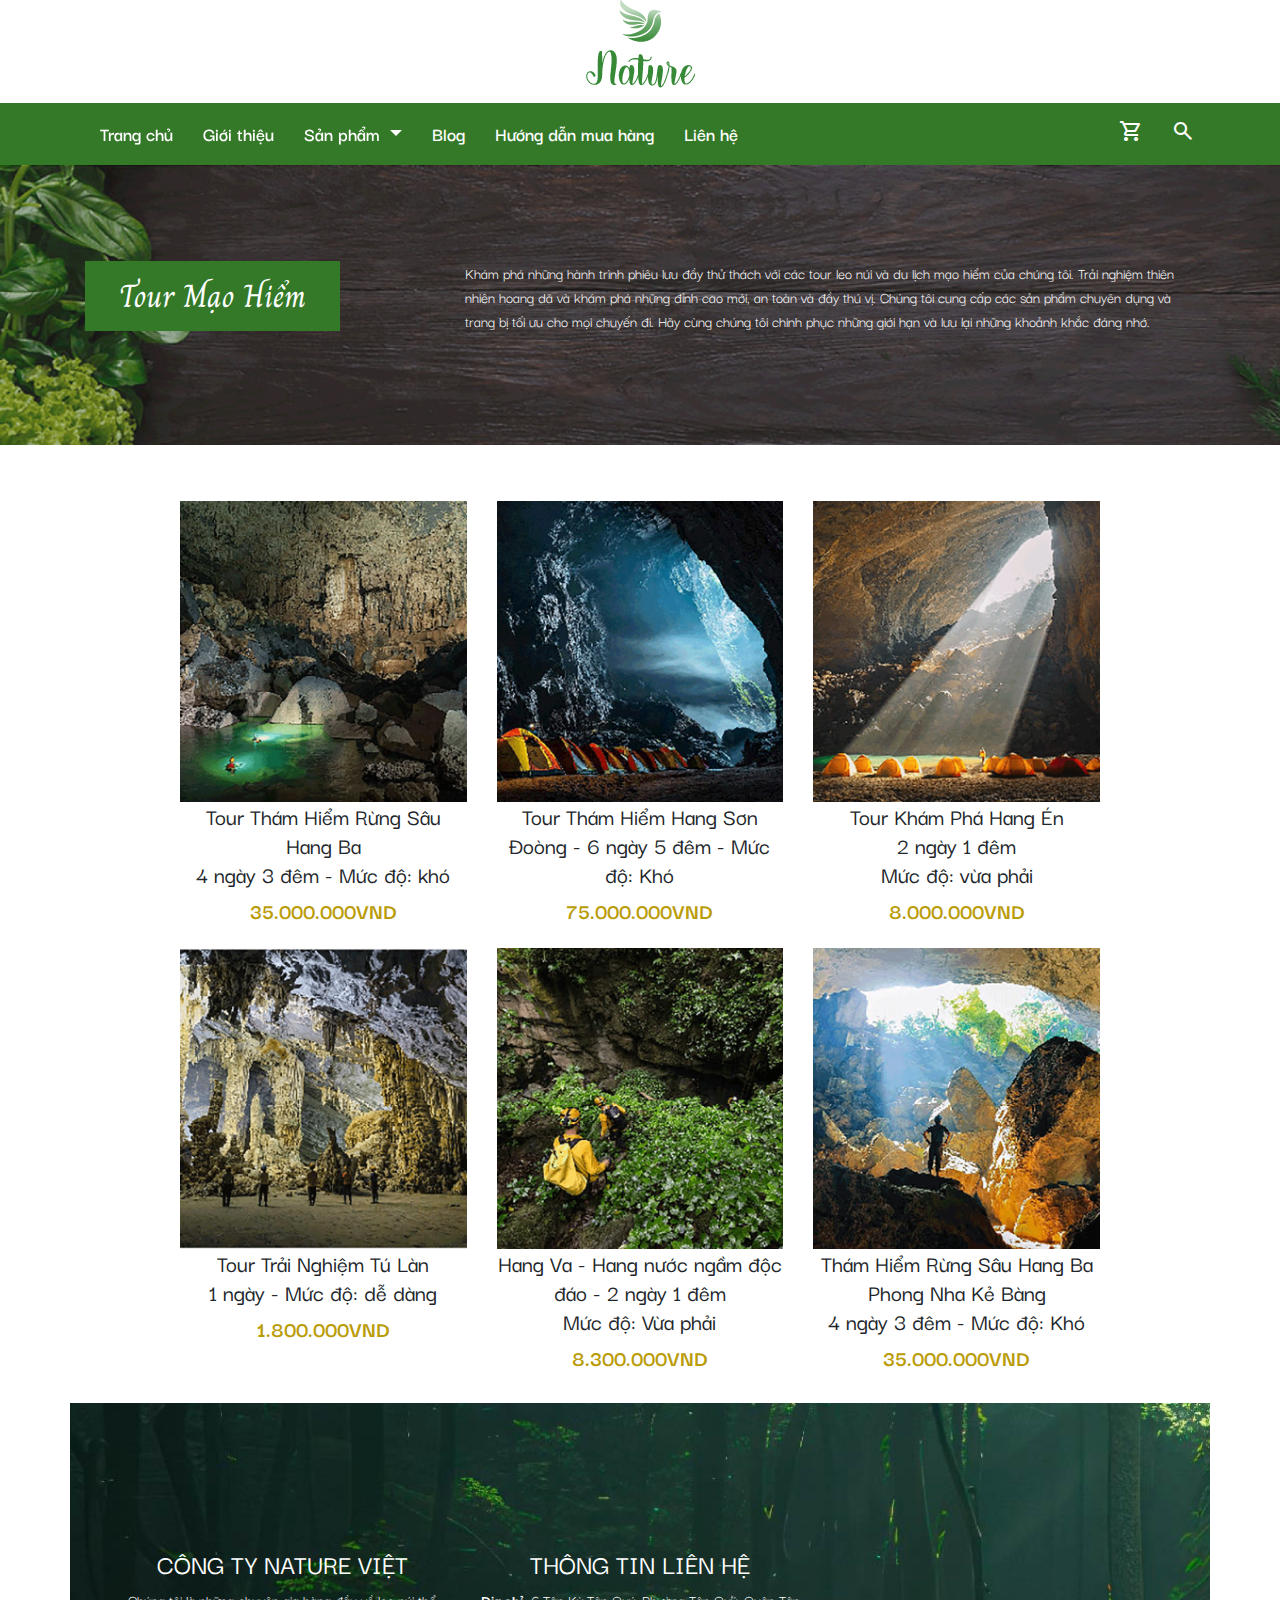
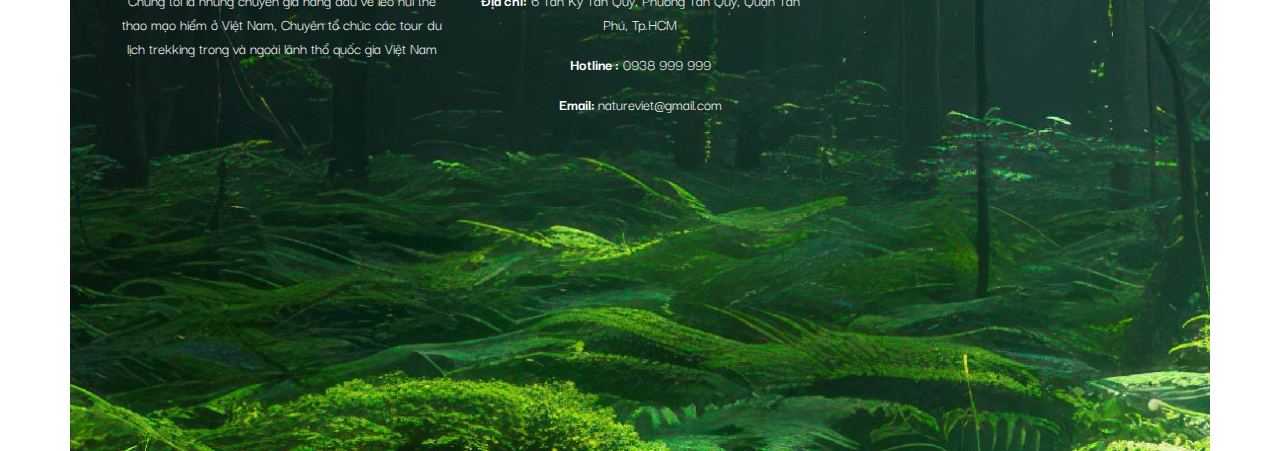
==== maohiem.html @ 83498ed5 "Add files via upload" ====
<!doctype html>
<html>
<head>
<meta charset="utf-8">
<meta http-equiv="X-UA-Compatible" content="IE=edge">
<meta name="viewport" content="width=device-width, initial-scale=1.0">
<title>Untitled Document</title>
<link href="css/bootstrap-4.4.1.css" rel="stylesheet" type="text/css">
	<link rel="stylesheet" href="css/main-style.css">
	<link rel="stylesheet" href="https://fonts.googleapis.com/css2?family=Material+Symbols+Outlined:opsz,wght,FILL,GRAD@20..48,100..700,0..1,-50..200" />
	<link rel="stylesheet" href="https://fonts.googleapis.com/css2?family=Material+Symbols+Outlined:opsz,wght,FILL,GRAD@20..48,100..700,0..1,-50..200" />
	<link rel="stylesheet" href="css/hover.css" media="all">
</head>

<body>
	<div class="w-100">
		<a href="index.html">
		<img src="images/logo.jpg" alt="" class="d-block mx-auto">
		</a>
	</div>
<nav class="navbar navbar-expand-lg navbar-dark bg-primary">
	<div class="container">
  <button class="navbar-toggler" type="button" data-toggle="collapse" data-target="#navbarSupportedContent1" aria-controls="navbarSupportedContent1" aria-expanded="false" aria-label="Toggle navigation"> <span class="navbar-toggler-icon"></span> </button>
	  <div class="collapse navbar-collapse" id="navbarSupportedContent1">
	    <ul class="navbar-nav mr-auto">
	      <li class="nav-item active"> <a class="nav-link hvr-underline-from-center" href="index.html">Trang chủ<span class="sr-only">(current)</span></a> </li>
	      <li class="nav-item"> <a class="nav-link hvr-float-shadow" href="gioithieu.html">Giới thiệu</a> </li>
	      <li class="nav-item dropdown"> <a class="nav-link dropdown-toggle" href="#" id="navbarDropdown1" role="button" data-toggle="dropdown" aria-haspopup="true" aria-expanded="false"> Sản phẩm </a>
	        <div class="dropdown-menu bg-primary" aria-labelledby="navbarDropdown1">
				<a class="dropdown-item text-white" href="leonui.html">Tour Leo Núi</a>
				<a class="dropdown-item text-white" href="maohiem.html">Tour Mạo Hiểm</a>
				<a class="dropdown-item text-white" href="sanpham.html">Sản Phẩm Phục vụ chuyến đi</a>
	        </div>
          </li>
	      <li class="nav-item"> <a class="nav-link" href="blog.html">Blog</a> </li>
			<li class="nav-item"> <a class="nav-link" href="huongdan.html">Hướng dẫn mua hàng</a> </li>
			<li class="nav-item"> <a class="nav-link" href="lien-he.html">Liên hệ</a> </li>
        </ul>
	    <div class="navbar-text">
		  <a href="cart.html">
			<span class="material-symbols-outlined">shopping_cart</span>
		</a>
			<a href="#" class="ml-4">
			<span class="material-symbols-outlined">search</span>
			</a>  
		  </div>
  </div>
		</div>
</nav>
	<div class="page-tilte py-5" >
	<div class="container py-5">
		<div class="row text-white justify-content-between">
			<div class="col-3">
			<h2 class="bg-primary text-white text-center p-3">Tour Mạo Hiểm</h2>
			</div>
			<div class="col-8">
			<p>Khám phá những hành trình phiêu lưu đầy thử thách với các tour leo núi và du lịch mạo hiểm của chúng tôi. Trải nghiệm thiên nhiên hoang dã và khám phá những đỉnh cao mới, an toàn và đầy thú vị. Chúng tôi cung cấp các sản phẩm chuyên dụng và trang bị tối ưu cho mọi chuyến đi. Hãy cùng chúng tôi chinh phục những giới hạn và lưu lại những khoảnh khắc đáng nhớ.</p>
			</div>
		</div>
	</div>
	</div>	<!--ket thuc tieu de trang-->
	
	<div class="container">
		<div class="row justify-content-center text-center">
		<div class="col-md-10 py-2">
		<div class="row text-center mt-5">	
	  <div class="col-md-4  position-relative mb-3 sanpham">
		<img src="images/maohiem/mh1.gif" alt="" class="w-100">
		  <h4>Tour Thám Hiểm Rừng Sâu Hang Ba <br> 4 ngày 3 đêm - Mức độ: khó</h4>
		  <h5 class="text-warning">35.000.000VND</h5>
		  <div class="icon-sp">
			  <a href="#"><span class="material-symbols-outlined">shopping_cart</span></a>
		  	<a href=""><span class="material-symbols-outlined">favorite</span></a>
		 </div> 
		</div>
	  
		 
		
		 <div class="col-md-4 position-relative mb-3 sanpham">
		<img src="images/maohiem/mh2.gif" alt="" class="w-100">
		  <h4>Tour Thám Hiểm Hang Sơn Đoòng - 6 ngày 5 đêm - Mức độ: Khó</h4>
		  <h5 class="text-warning">75.000.000VND</h5>
		  <div class="icon-sp">
			  <a href="#"><span class="material-symbols-outlined">shopping_cart</span></a>
		  	<a href=""><span class="material-symbols-outlined">favorite</span></a>
		 </div> 
		</div>
		
		 <div class="col-md-4 position-relative mb-3 sanpham">
		<img src="images/maohiem/mh3.gif" alt="" class="w-100">
		  <h4>Tour Khám Phá Hang Én <br> 2 ngày 1 đêm <br>  Mức độ: vừa phải</h4>
		  <h5 class="text-warning">8.000.000VND</h5>
		  <div class="icon-sp">
			  <a href="#"><span class="material-symbols-outlined">shopping_cart</span></a>
		  	<a href=""><span class="material-symbols-outlined">favorite</span></a>
		 </div> 
		</div>
		 <div class="col-md-4 position-relative mb-3 sanpham">
		<img src="images/maohiem/mh4.gif" alt="" class="w-100">
		  <h4>Tour Trải Nghiệm Tú Làn <br> 1 ngày - Mức độ: dễ dàng</h4>
		  <h5 class="text-warning">1.800.000VND</h5>
		  <div class="icon-sp">
			  <a href="#"><span class="material-symbols-outlined">shopping_cart</span></a>
		  	<a href=""><span class="material-symbols-outlined">favorite</span></a>
		 </div> 
		</div>
		 <div class="col-md-4 position-relative mb-3 sanpham">
		<img src="images/maohiem/mh5.gif" alt="" class="w-100">
		  <h4>Hang Va - Hang nước ngầm độc đáo - 2 ngày 1 đêm <br> Mức độ: Vừa phải</h4>
		  <h5 class="text-warning">8.300.000VND</h5>
		  <div class="icon-sp">
			  <a href="#"><span class="material-symbols-outlined">shopping_cart</span></a>
		  	<a href=""><span class="material-symbols-outlined">favorite</span></a>
		 </div> 
		</div>
		 <div class="col-md-4 position-relative mb-3 sanpham">
		<img src="images/maohiem/mh6.gif" alt="" class="w-100">
		  <h4>Thám Hiểm Rừng Sâu Hang Ba <br> Phong Nha Kẻ Bàng <br> 4 ngày 3 đêm - Mức độ: Khó</h4>
		  <h5 class="text-warning">35.000.000VND</h5>
		  <div class="icon-sp">
			  <a href="#"><span class="material-symbols-outlined">shopping_cart</span></a>
		  	<a href=""><span class="material-symbols-outlined">favorite</span></a>
		 </div> 
		</div>
	  </div>
	
	</div>
	
	
	
	
	
	
	
<footer class="py-5 text-white">
	<div class="container-fluid mt-5">
		<div class="row">
				<div class="container-fluid mt-5 px-5">
		<div class="row">
			<div class="col-md-4">
				<h3>CÔNG TY NATURE VIỆT</h3>
				<p>Chúng tôi là những chuyên gia hàng đầu về leo núi thể thao mạo hiểm ở Việt Nam, Chuyên tổ chức các tour du lịch trekking trong và ngoài lãnh thổ quốc gia Việt Nam</p>
			</div>
			<div class="col-md-4">
			<h3>THÔNG TIN LIÊN HỆ</h3>
				
					<p>
<b>Địa chỉ:</b> 6 Tân Kỳ Tân Quý, Phường Tân Quý, Quận Tân Phú, Tp.HCM
</p>
				<p><b>Hotline :</b> 0938 999 999</p>
                <p><b>Email: </b>natureviet@gmail.com</p>	
			</div>
			<div class="col-md-4">
			<iframe src="https://www.google.com/maps/embed?pb=!1m18!1m12!1m3!1d3919.096458588348!2d106.6322688704333!3d10.803923935166221!2m3!1f0!2f0!3f0!3m2!1i1024!2i768!4f13.1!3m3!1m2!1s0x3175295a715fa2fb%3A0xa85f7fc3936c5e02!2zNiDEkC4gVMOibiBL4buzIFTDom4gUXXDvSwgUGjGsOG7nW5nIDEzLCBUw6JuIELDrG5oLCBI4buTIENow60gTWluaCwgVmnhu4d0IE5hbQ!5e0!3m2!1svi!2s!4v1729312813197!5m2!1svi!2s" width="100%" height="450" style="border:0;" allowfullscreen="" loading="lazy" referrerpolicy="no-referrer-when-downgrade"></iframe>
			</div>
		</div>
		
		</div>
	
	</footer>	
	<script src="js/jquery-3.4.1.min.js"></script>
<script src="js/popper.min.js"></script>
<script src="js/bootstrap-4.4.1.js"></script>
</body>
</html>
---- css/main-style.css ----
@charset "utf-8";
/* CSS Document */
.btn-primary{ transition: all 1s}
.card{
	position: relative;
	overflow: hidden
}
.card-body {
	position: absolute;
	background: rgba(0,0,0,0.25);
	color: #fff;
	width: 80%;
	left: 10%;
	bottom: -50%;
	transition: all 1s;
	/*transform: scaleX(0);
	transform-origin: left center;
	opacity: 0*/
}
.card img{	transition: all 1s}

.card:hover >img
{
	transform: scale(1.6) rotate(-15deg) 
}
.card:hover >.card-body
{
	bottom:10%;
	/*transform: scaleX(1);
	opacity: 1
	*/
}
#carouselExampleIndicators1 .carousel-caption
{
	width: 30%;
	top: 14%;	
	left: 8%;
	text-align: left;
}
#carouselExampleIndicators1 .carousel-caption-center
{
	width: 50%;
	top: 20%;	
	left: 25%;
	text-align: center
	}

#carouselExampleIndicators1 .carousel-caption-right
{
	width: 43%;
	top: 14%;	
	right: 5%;
	left: auto;
	text-align: right;
	}

/*responsive text trong carousel*/
@media (max-width:960px){
#carouselExampleIndicators1 .img-fluid
{
	height: 50vh
}
	#carouselExampleIndicators1 .carousel-caption
{
	width: 70%;
	top: 10%;	
	left: 15%;
	text-align: center
	}
	#carouselExampleIndicators1 .carousel-caption .display-3{
		font-size: 2rem;
		font-weight: 600;
			
	}
	.carousel-indicators li { 
  	width: 12px;
  	height: 12px;
	}
}

#danhmuc .btn{
	position: absolute;
	width: 90%;
	text-align: center;
	bottom: -30px; left: 5%;
	font-weight: bold;
	font-size: 1.2rem;
	padding: 15px;
	border-radius: 20px;
	box-shadow: 0 2px 5px rgba(0,0,0,0.4);
	border: 1px solid rgba(255,255,255,0.5)
}

#loi-ich img{
	height: 120px
}
/*------------------- style cho vung san pham---------------*/
.icon-sp
{
	position: absolute;
	width:80%; height: 60%;
	background: rgba(0,0,0,0.3);
	top: 4%; left: 10%;
	display: flex;
	align-items: center;
	justify-content: center;
	transition: all 0.5s;
	transform: scale(0);
	opacity: 0
}
.icon-sp a{ margin: 20px; color: #fff; }
.sanpham:hover >.icon-sp
{
	transform: scale(1);
	opacity: 1;
}
.rounded-15{
	border-radius: 15px
}
footer
{
	background: url("../images/bg-footer.jpg");
	background-position: left top;
	background-repeat: no-repeat;
	background-size: cover
}
.page-tilte
{background: url("../images/bg-rau.gif");
	background-position: left top;
	background-repeat: no-repeat;
	background-size: cover
}
#traicay
{
	background: url("../images/bg-rau.gif");
	background-position: left top;
	background-repeat: no-repeat;
	background-size: cover
}
#ngucoc
{
		background: url("../images/bg-rau.gif");
			background-position: left top;
	background-repeat: no-repeat;
	background-size: cover
}


.preview {
  display: -webkit-box;
  display: -webkit-flex;
  display: -ms-flexbox;
  display: flex;
  -webkit-box-orient: vertical;
  -webkit-box-direction: normal;
  -webkit-flex-direction: column;
      -ms-flex-direction: column;
          flex-direction: column; }
  @media screen and (max-width: 996px) {
    .preview {
      margin-bottom: 20px; } }

.preview-pic {
  -webkit-box-flex: 1;
  -webkit-flex-grow: 1;
      -ms-flex-positive: 1;
          flex-grow: 1; }

.preview-thumbnail.nav-tabs {
  border: none;
  margin-top: 15px; }
  .preview-thumbnail.nav-tabs li {
    width: 18%;
    margin-right: 2.5%; }
    .preview-thumbnail.nav-tabs li img {
      max-width: 100%;
      display: block; }
    .preview-thumbnail.nav-tabs li a {
      padding: 0;
      margin: 0; }
    .preview-thumbnail.nav-tabs li:last-of-type {
      margin-right: 0; }

.tab-content {
  overflow: hidden; }
  .tab-content img {
    width: 100%;
    -webkit-animation-name: opacity;
            animation-name: opacity;
    -webkit-animation-duration: .3s;
            animation-duration: .3s; }

.card {
  margin-top: 50px;
  background: #eee;
  padding: 3em;
  line-height: 1.5em; }

@media screen and (min-width: 997px) {
  .wrapper {
    display: -webkit-box;
    display: -webkit-flex;
    display: -ms-flexbox;
    display: flex; } }

.details {
  display: -webkit-box;
  display: -webkit-flex;
  display: -ms-flexbox;
  display: flex;
  -webkit-box-orient: vertical;
  -webkit-box-direction: normal;
  -webkit-flex-direction: column;
      -ms-flex-direction: column;
          flex-direction: column; }

.colors {
  -webkit-box-flex: 1;
  -webkit-flex-grow: 1;
      -ms-flex-positive: 1;
          flex-grow: 1; }

.product-title, .price, .sizes, .colors {
  text-transform: UPPERCASE;
  font-weight: bold; }

.checked, .price span {
  color: #ff9f1a; }

.product-title, .rating, .product-description, .price, .vote, .sizes {
  margin-bottom: 15px; }

.product-title {
  margin-top: 0; }

.size {
  margin-right: 10px; }
  .size:first-of-type {
    margin-left: 40px; }

.color {
  display: inline-block;
  vertical-align: middle;
  margin-right: 10px;
  height: 2em;
  width: 2em;
  border-radius: 2px; }
  .color:first-of-type {
    margin-left: 20px; }

.add-to-cart, .like {
  background: #ff9f1a;
  padding: 1.2em 1.5em;
  border: none;
  text-transform: UPPERCASE;
  font-weight: bold;
  color: #fff;
  -webkit-transition: background .3s ease;
          transition: background .3s ease; }
  .add-to-cart:hover, .like:hover {
    background: #b36800;
    color: #fff; }

.not-available {
  text-align: center;
  line-height: 2em; }
  .not-available:before {
    font-family: fontawesome;
    content: "\f00d";
    color: #fff; }

.orange {
  background: #ff9f1a; }

.green {
  background: #85ad00; }

.blue {
  background: #0076ad; }

.tooltip-inner {
  padding: 1.3em; }

@-webkit-keyframes opacity {
  0% {
    opacity: 0;
    -webkit-transform: scale(3);
            transform: scale(3); }
  100% {
    opacity: 1;
    -webkit-transform: scale(1);
            transform: scale(1); } }

@keyframes opacity {
  0% {
    opacity: 0;
    -webkit-transform: scale(3);
            transform: scale(3); }
  100% {
    opacity: 1;
    -webkit-transform: scale(1);
            transform: scale(1); } }

/*# sourceMappingURL=style.css.map */

 @font-face {
  font-family: 'BeautyFandytha';
	   src:url("../font/transfonter.org-20241018-163648/BeautyFandytha.woff2")
	  url("../font/transfonter.org-20241018-163648/BeautyFandytha.woff") format('woff'),
       url("../font/transfonter.org-20241018-163648/BeautyFandytha.ttf") format('truetype');
  font-weight: bold;
  font-style: normal;
	 
	   }

.custom-font {
  font-family: 'BeautyFandytha', sans-serif;
  font-weight: bold;
  color:#368936;
  font-size: 80px;
}
.custom-font50 {
  font-family: 'BeautyFandytha', sans-serif;
  font-weight: bold;
  color:#fff;
  font-size: 60px;
}
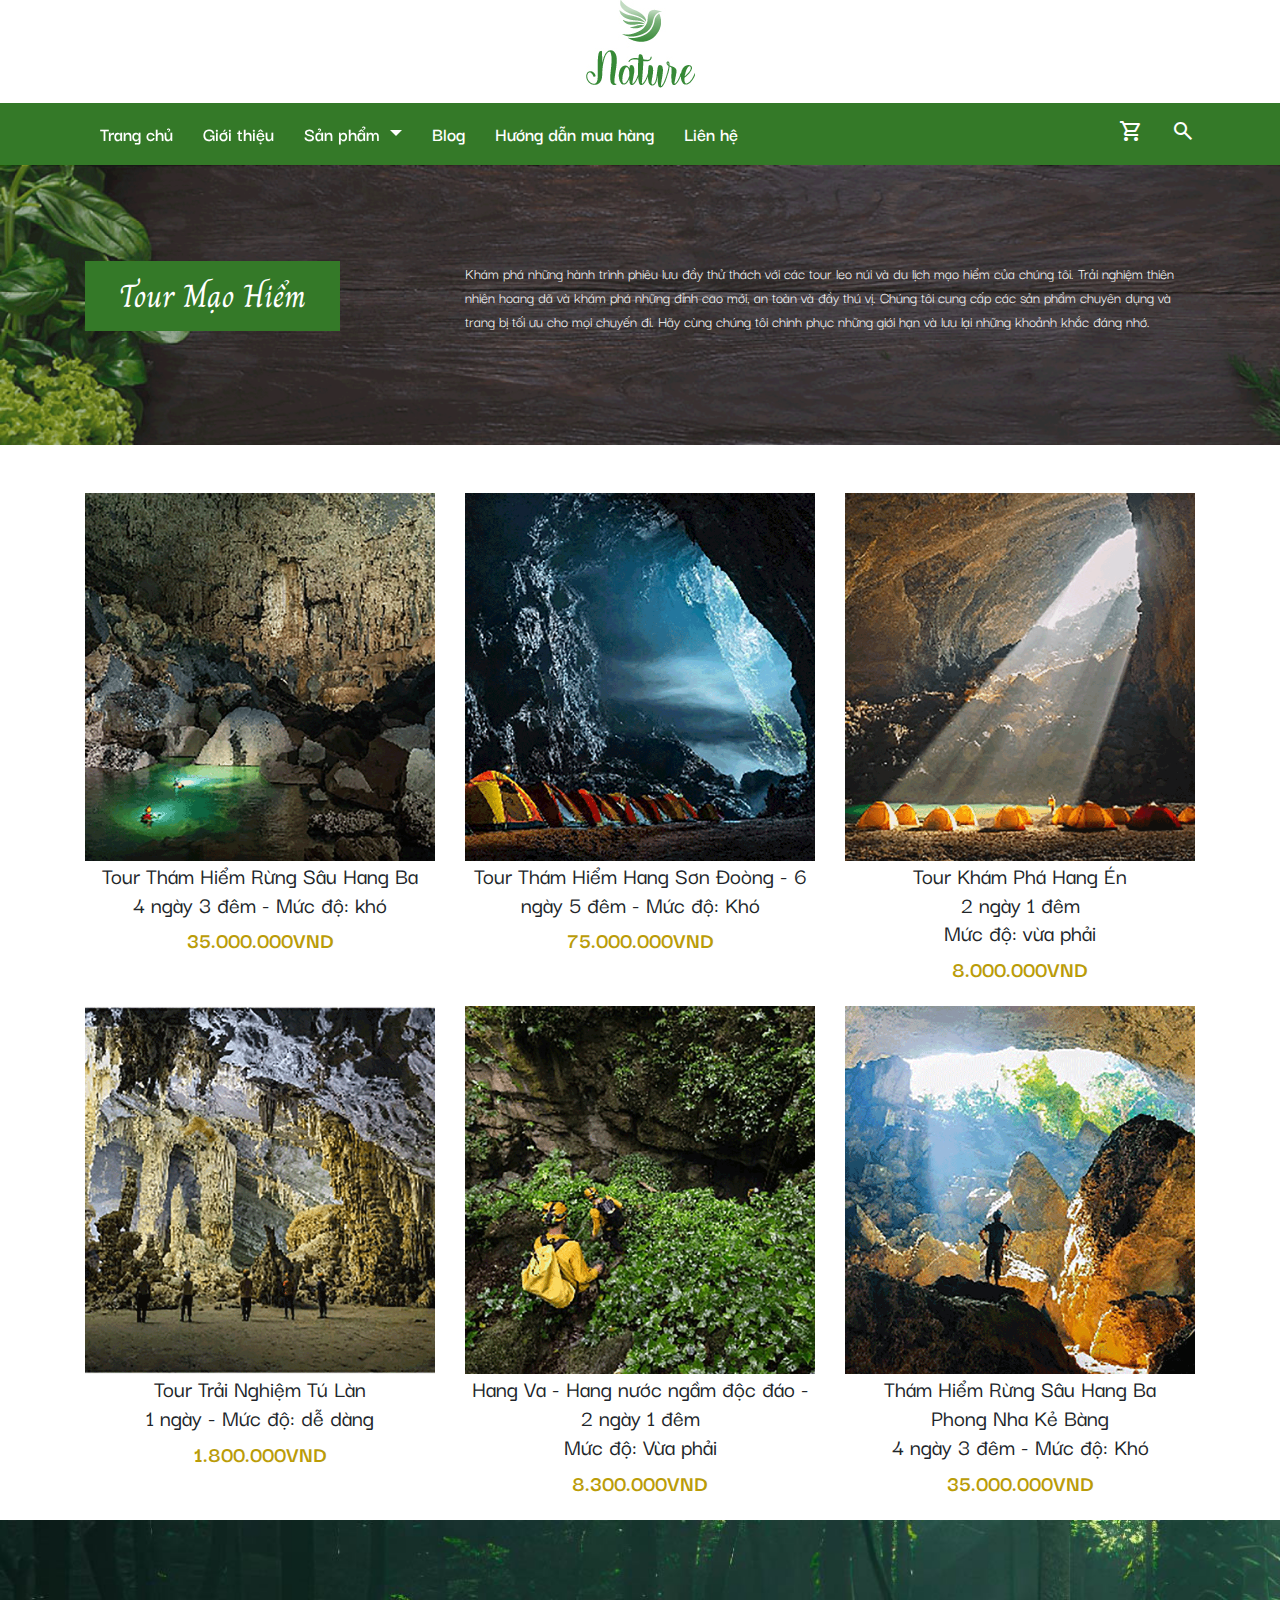
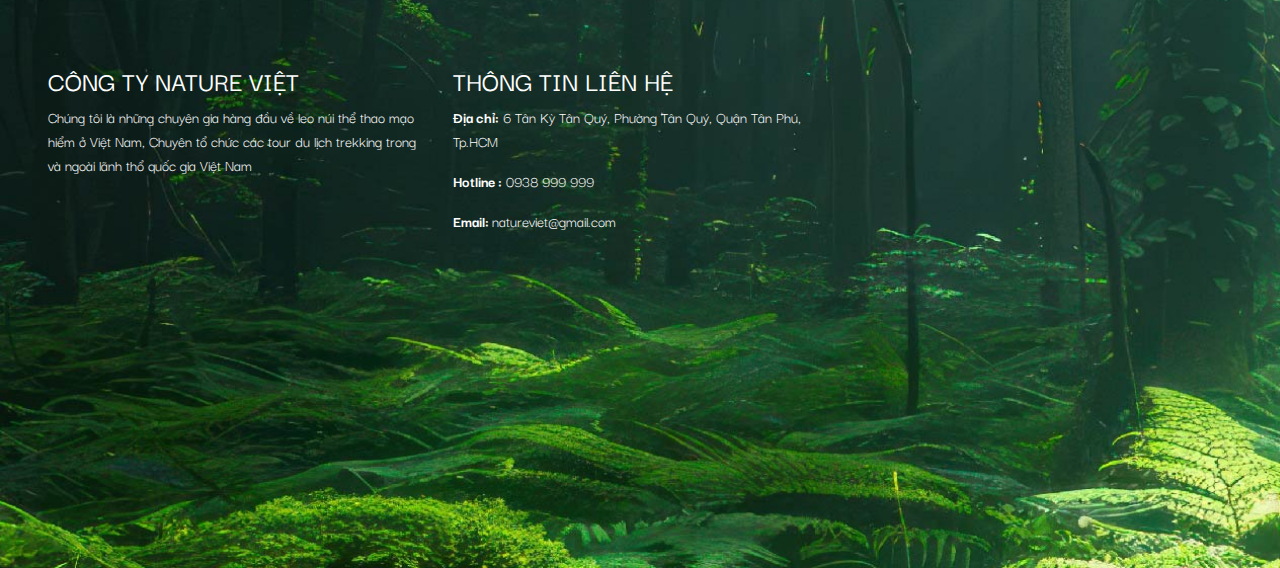
==== commit 000e9eb5: "Update maohiem.html" ====
--- a/maohiem.html
+++ b/maohiem.html
@@ -61,14 +61,13 @@
 	</div>	<!--ket thuc tieu de trang-->
 	
 	<div class="container">
-		<div class="row justify-content-center text-center">
-		<div class="col-md-10 py-2">
+		
 		<div class="row text-center mt-5">	
 	  <div class="col-md-4  position-relative mb-3 sanpham">
 		<img src="images/maohiem/mh1.gif" alt="" class="w-100">
 		  <h4>Tour Thám Hiểm Rừng Sâu Hang Ba <br> 4 ngày 3 đêm - Mức độ: khó</h4>
 		  <h5 class="text-warning">35.000.000VND</h5>
-		  <div class="icon-sp">
+		      <div class="icon-sp">
 			  <a href="#"><span class="material-symbols-outlined">shopping_cart</span></a>
 		  	<a href=""><span class="material-symbols-outlined">favorite</span></a>
 		 </div> 
@@ -123,8 +122,10 @@
 		 </div> 
 		</div>
 	  </div>
+	</div>
 	
-	</div>
+
+	
 	
 	
 	
@@ -154,9 +155,9 @@
 			<iframe src="https://www.google.com/maps/embed?pb=!1m18!1m12!1m3!1d3919.096458588348!2d106.6322688704333!3d10.803923935166221!2m3!1f0!2f0!3f0!3m2!1i1024!2i768!4f13.1!3m3!1m2!1s0x3175295a715fa2fb%3A0xa85f7fc3936c5e02!2zNiDEkC4gVMOibiBL4buzIFTDom4gUXXDvSwgUGjGsOG7nW5nIDEzLCBUw6JuIELDrG5oLCBI4buTIENow60gTWluaCwgVmnhu4d0IE5hbQ!5e0!3m2!1svi!2s!4v1729312813197!5m2!1svi!2s" width="100%" height="450" style="border:0;" allowfullscreen="" loading="lazy" referrerpolicy="no-referrer-when-downgrade"></iframe>
 			</div>
 		</div>
-		
 		</div>
-	
+		</div>
+	</div>
 	</footer>	
 	<script src="js/jquery-3.4.1.min.js"></script>
 <script src="js/popper.min.js"></script>
